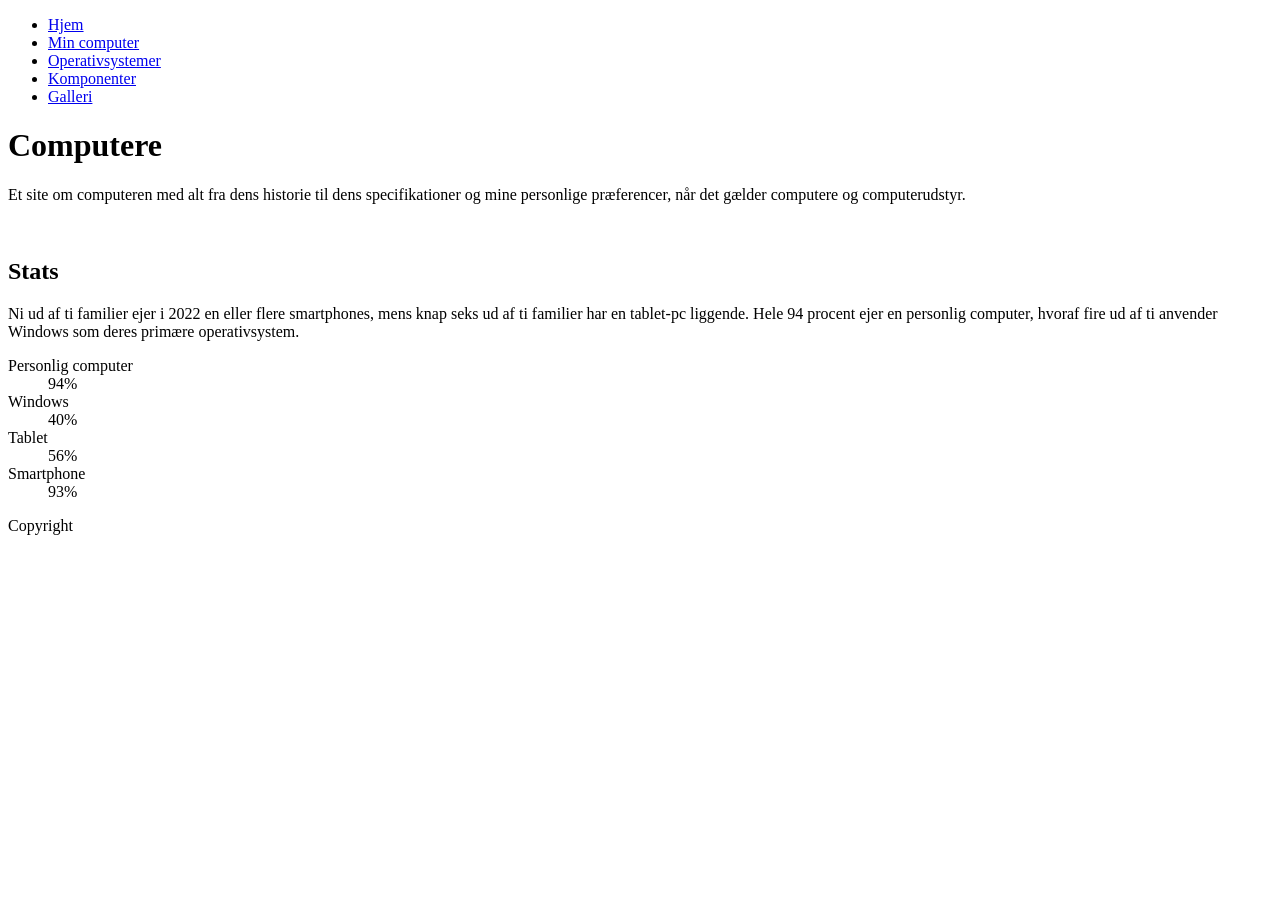
==== index.html @ 0cc64a3f "Add files via upload" ====
<!doctype html>
<html lang="da">
  <head>
    <meta charset="UTF-8" />
    <meta name="viewport" content="width=device-width, initial-scale=1.0" />
    <title>Forside</title>
    <link rel="stylesheet" href="/mobilsite_start/css/style.css">
  </head>
  <body>
    <header>
      <nav>
        <ul>
          <li><a href="/mobilsite_start/index.html">Hjem</a></li>
          <li><a href="/mobilsite_start/min_computer.html">Min computer</a></li>
          <li><a href="/mobilsite_start/operativsystemer.html">Operativsystemer</a></li>
          <li><a href="/mobilsite_start/komponenter.html">Komponenter</a></li>
          <li><a href="/mobilsite_start/galleri.html">Galleri</a></li>
        </ul>
      </nav>
    </header>

    <main>
      <h1>Computere</h1>
      <p>
        Et site om computeren med alt fra dens historie til dens specifikationer og mine personlige
        præferencer, når det gælder computere og computerudstyr.
      </p>
      <img src="/mobilsite_start/" alt="">
      <!-- **indsæt billede** -->

      <h2>Stats</h2>
      <p>
        Ni ud af ti familier ejer i 2022 en eller flere smartphones, mens knap seks ud af ti
        familier har en tablet-pc liggende. Hele 94 procent ejer en personlig computer, hvoraf fire
        ud af ti anvender Windows som deres primære operativsystem.
      </p>
      <!-- description list = data, statistik osv -->
      <dl>
        <dt>Personlig computer</dt>
        <dd>94%</dd>
        <dt>Windows</dt>
        <dd>40%</dd>
        <dt>Tablet</dt>
        <dd>56%</dd>
        <dt>Smartphone</dt>
        <dd>93%</dd>
      </dl>
      <!-- **indsæt billede** -->
    </main>

    <footer>Copyright</footer>
  </body>
</html>
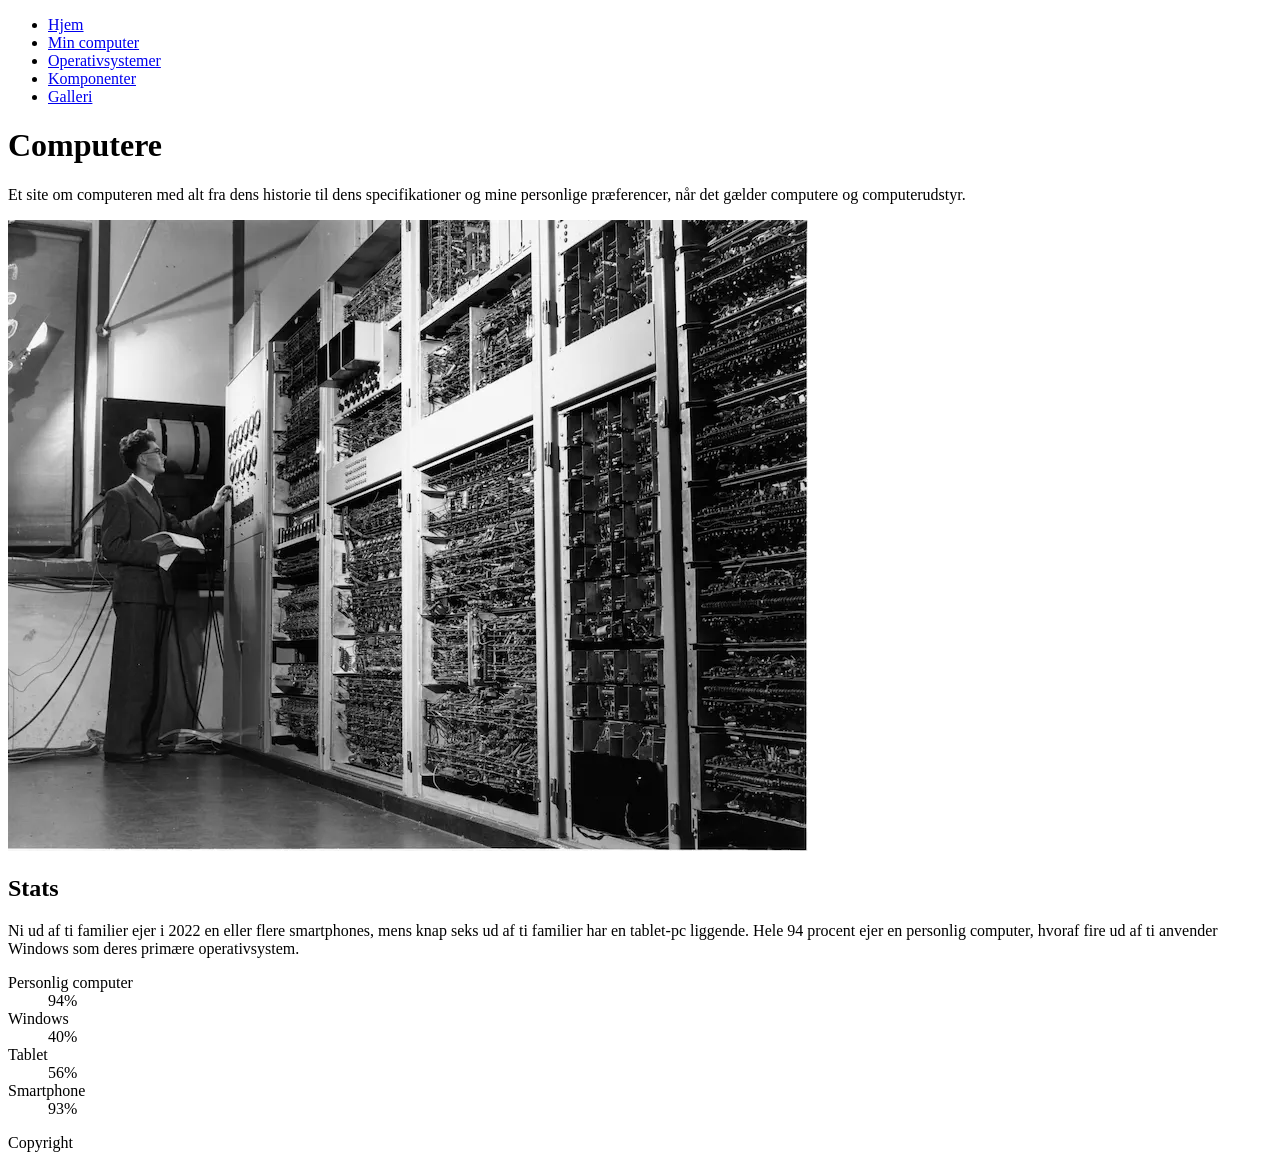
==== commit ec6aae9b: "Add files via upload" ====
--- a/index.html
+++ b/index.html
@@ -4,17 +4,17 @@
     <meta charset="UTF-8" />
     <meta name="viewport" content="width=device-width, initial-scale=1.0" />
     <title>Forside</title>
-    <link rel="stylesheet" href="/mobilsite_start/css/style.css">
+    <link rel="stylesheet" href="css/style.css" />
   </head>
   <body>
     <header>
       <nav>
         <ul>
-          <li><a href="/mobilsite_start/index.html">Hjem</a></li>
-          <li><a href="/mobilsite_start/min_computer.html">Min computer</a></li>
-          <li><a href="/mobilsite_start/operativsystemer.html">Operativsystemer</a></li>
-          <li><a href="/mobilsite_start/komponenter.html">Komponenter</a></li>
-          <li><a href="/mobilsite_start/galleri.html">Galleri</a></li>
+          <li><a href="index.html">Hjem</a></li>
+          <li><a href="min_computer.html">Min computer</a></li>
+          <li><a href="operativsystemer.html">Operativsystemer</a></li>
+          <li><a href="komponenter.html">Komponenter</a></li>
+          <li><a href="galleri.html">Galleri</a></li>
         </ul>
       </nav>
     </header>
@@ -25,7 +25,7 @@
         Et site om computeren med alt fra dens historie til dens specifikationer og mine personlige
         præferencer, når det gælder computere og computerudstyr.
       </p>
-      <img src="/mobilsite_start/" alt="">
+      <img src="billeder/imgs/computer-old.webp" alt="" />
       <!-- **indsæt billede** -->
 
       <h2>Stats</h2>
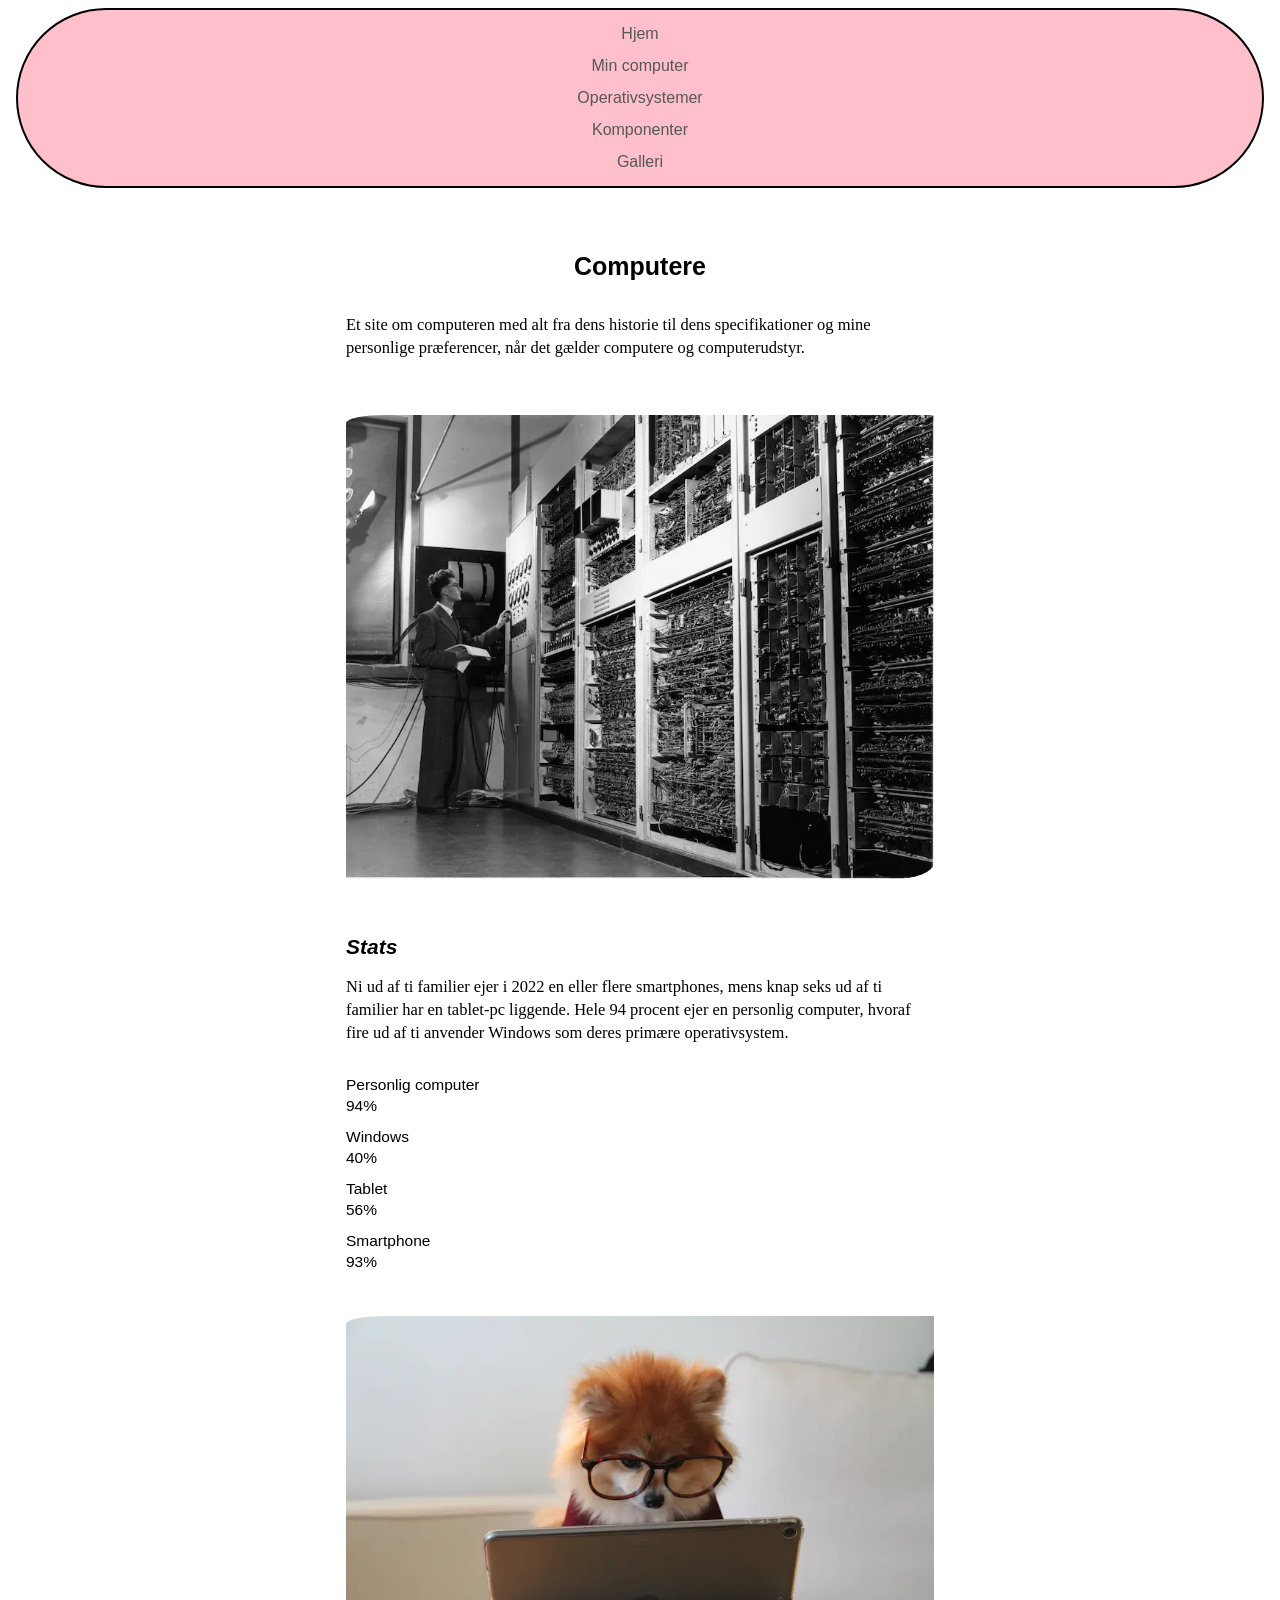
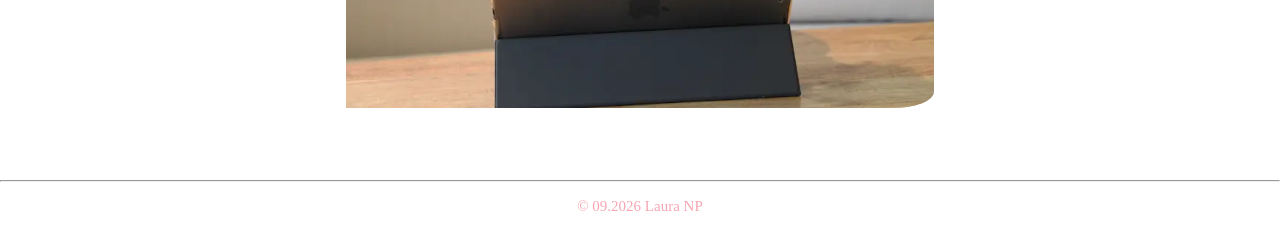
==== commit 23fe1379: "Add files via upload" ====
--- a/index.html
+++ b/index.html
@@ -4,38 +4,38 @@
     <meta charset="UTF-8" />
     <meta name="viewport" content="width=device-width, initial-scale=1.0" />
     <title>Forside</title>
-    <link rel="stylesheet" href="css/style.css" />
+    <link rel="stylesheet" href="css/styling.css" />
   </head>
   <body>
     <header>
       <nav>
-        <ul>
-          <li><a href="index.html">Hjem</a></li>
-          <li><a href="min_computer.html">Min computer</a></li>
-          <li><a href="operativsystemer.html">Operativsystemer</a></li>
-          <li><a href="komponenter.html">Komponenter</a></li>
-          <li><a href="galleri.html">Galleri</a></li>
+        <ul class="menu">
+          <li><a href="index.html" class="hjem">Hjem</a></li>
+          <li><a href="min_computer.html" class="min_computer">Min computer</a></li>
+          <li><a href="operativsystemer.html" class="operativsystemer">Operativsystemer</a></li>
+          <li><a href="komponenter.html" class="komponenter">Komponenter</a></li>
+          <li><a href="galleri.html" class="galleri">Galleri</a></li>
         </ul>
       </nav>
     </header>
 
     <main>
-      <h1>Computere</h1>
+      <h1><strong>Computere</strong></h1>
       <p>
         Et site om computeren med alt fra dens historie til dens specifikationer og mine personlige
         præferencer, når det gælder computere og computerudstyr.
       </p>
-      <img src="billeder/imgs/computer-old.webp" alt="" />
-      <!-- **indsæt billede** -->
+      <img src="billeder/imgs/computer-old.webp" alt="" class="computer-old" />
+      <!-- **indsæt billedbeskrivelse** -->
 
-      <h2>Stats</h2>
+      <h2><em>Stats</em></h2>
       <p>
         Ni ud af ti familier ejer i 2022 en eller flere smartphones, mens knap seks ud af ti
         familier har en tablet-pc liggende. Hele 94 procent ejer en personlig computer, hvoraf fire
         ud af ti anvender Windows som deres primære operativsystem.
       </p>
       <!-- description list = data, statistik osv -->
-      <dl>
+      <dl class="statistik">
         <dt>Personlig computer</dt>
         <dd>94%</dd>
         <dt>Windows</dt>
@@ -45,9 +45,11 @@
         <dt>Smartphone</dt>
         <dd>93%</dd>
       </dl>
-      <!-- **indsæt billede** -->
+    
+      <img src="billeder/imgs/mac.webp" alt="Lille hund med briller på kigger på en iPad, som står på et bord" />
     </main>
 
-    <footer>Copyright</footer>
+    <hr />
+    <footer>© 09.2026 Laura NP</footer>
   </body>
 </html>
--- a/css/styling.css
+++ b/css/styling.css
@@ -0,0 +1,160 @@
+* {
+  margin: 0;
+  padding: 0;
+  box-sizing: border-box;
+}
+
+h1,
+h2,
+h3 {
+  font-family: Arial, Helvetica, sans-serif;
+  text-wrap: balance;
+  hyphens: auto;
+}
+
+h1 {
+  margin-bottom: 2rem;
+  font-size: 25px;
+  text-align: center;
+}
+
+h2 {
+  font-weight: 600;
+  font-size: 21px;
+  padding-bottom: 1rem;
+  padding-top: 2rem;
+}
+
+h3 {
+  font-size: 18px;
+  font-weight: 500;
+  padding-bottom: 0.8rem;
+  padding-top: 0.8rem;
+}
+
+/* ----------------------------- */
+
+.menu {
+  font-family: Arial, Helvetica, sans-serif;
+  font-size: 16px;
+  background-color: pink;
+  list-style-type: none;
+  /* ^^ ved at sige 'none', fjernes listpunkterne */
+  line-height: 2em;
+  /* ^^ luft mellem linjer */
+  padding-top: 0.5rem;
+  padding-bottom: 0.5rem;
+  border: solid 2.5px;
+  border-color: black;
+  margin-left: 1rem;
+  margin-right: 1rem;
+  margin-bottom: 3rem;
+  margin: 0.5rem 1rem 3rem 1rem;
+  border-radius: 400px;
+  /* "display: flex;" = vandret navigationsmenu */
+}
+
+.menu a {
+  color: rgb(87, 87, 87);
+  display: block;
+  text-align: center;
+  text-decoration: none;
+  /* ^^ fjerner understregning */
+}
+
+.menu a:hover {
+  color: black;
+  background-color: rgb(246, 166, 179);
+  height: auto;
+  font-weight: 600;
+  border-radius: 200px;
+  text-align: center;
+  margin-left: 3rem;
+  margin-right: 3rem;
+}
+
+/* ----------------------------- */
+
+a {
+  color: dodgerblue;
+}
+
+a:hover {
+  color: deepskyblue;
+}
+
+/* ----------------------------- */
+
+main {
+  margin: 0 auto;
+  max-width: 620px;
+  padding: 1rem;
+  margin-bottom: 2rem;
+}
+
+p {
+  line-height: 1.4em;
+  margin-bottom: 1.5rem;
+  font-family: Cambria, Cochin, Georgia, Times, "Times New Roman", serif;
+  font-size: 16.5px;
+  overflow-wrap: normal;
+  text-wrap: normal;
+}
+
+/* ----------------------------- */
+
+.statistik {
+  font-family: Arial, Helvetica, sans-serif;
+  font-size: 15.5px;
+  margin-top: 2rem;
+}
+
+.statistik dt {
+  padding-bottom: 0.2rem;
+}
+
+.statistik dd {
+  padding-bottom: 0.8rem;
+}
+
+/* ----------------------------- */
+
+.min_bærbar {
+  font-family: Arial, Helvetica, sans-serif;
+  font-size: 15.5px;
+  margin-top: 2rem;
+}
+
+.min_bærbar dt {
+  color: rgb(216, 69, 219);
+  padding-bottom: 0.2rem;
+}
+
+.min_bærbar dd {
+  margin-left: 0.5rem;
+  padding-bottom: 0.8rem;
+  color: rgb(161, 128, 225);
+}
+
+/* ----------------------------- */
+
+img {
+  width: 100%;
+  max-width: 600px;
+  display: block;
+  margin-left: auto;
+  margin-right: auto;
+  padding-top: 2rem;
+  padding-bottom: 1.5rem;
+  border-radius: 40px 10px 40px 10px;
+}
+
+/* ----------------------------- */
+
+footer {
+  font-size: 15px;
+  text-align: center;
+  padding-top: 1rem;
+  padding-bottom: 1rem;
+  color: rgb(246, 166, 179);
+}
